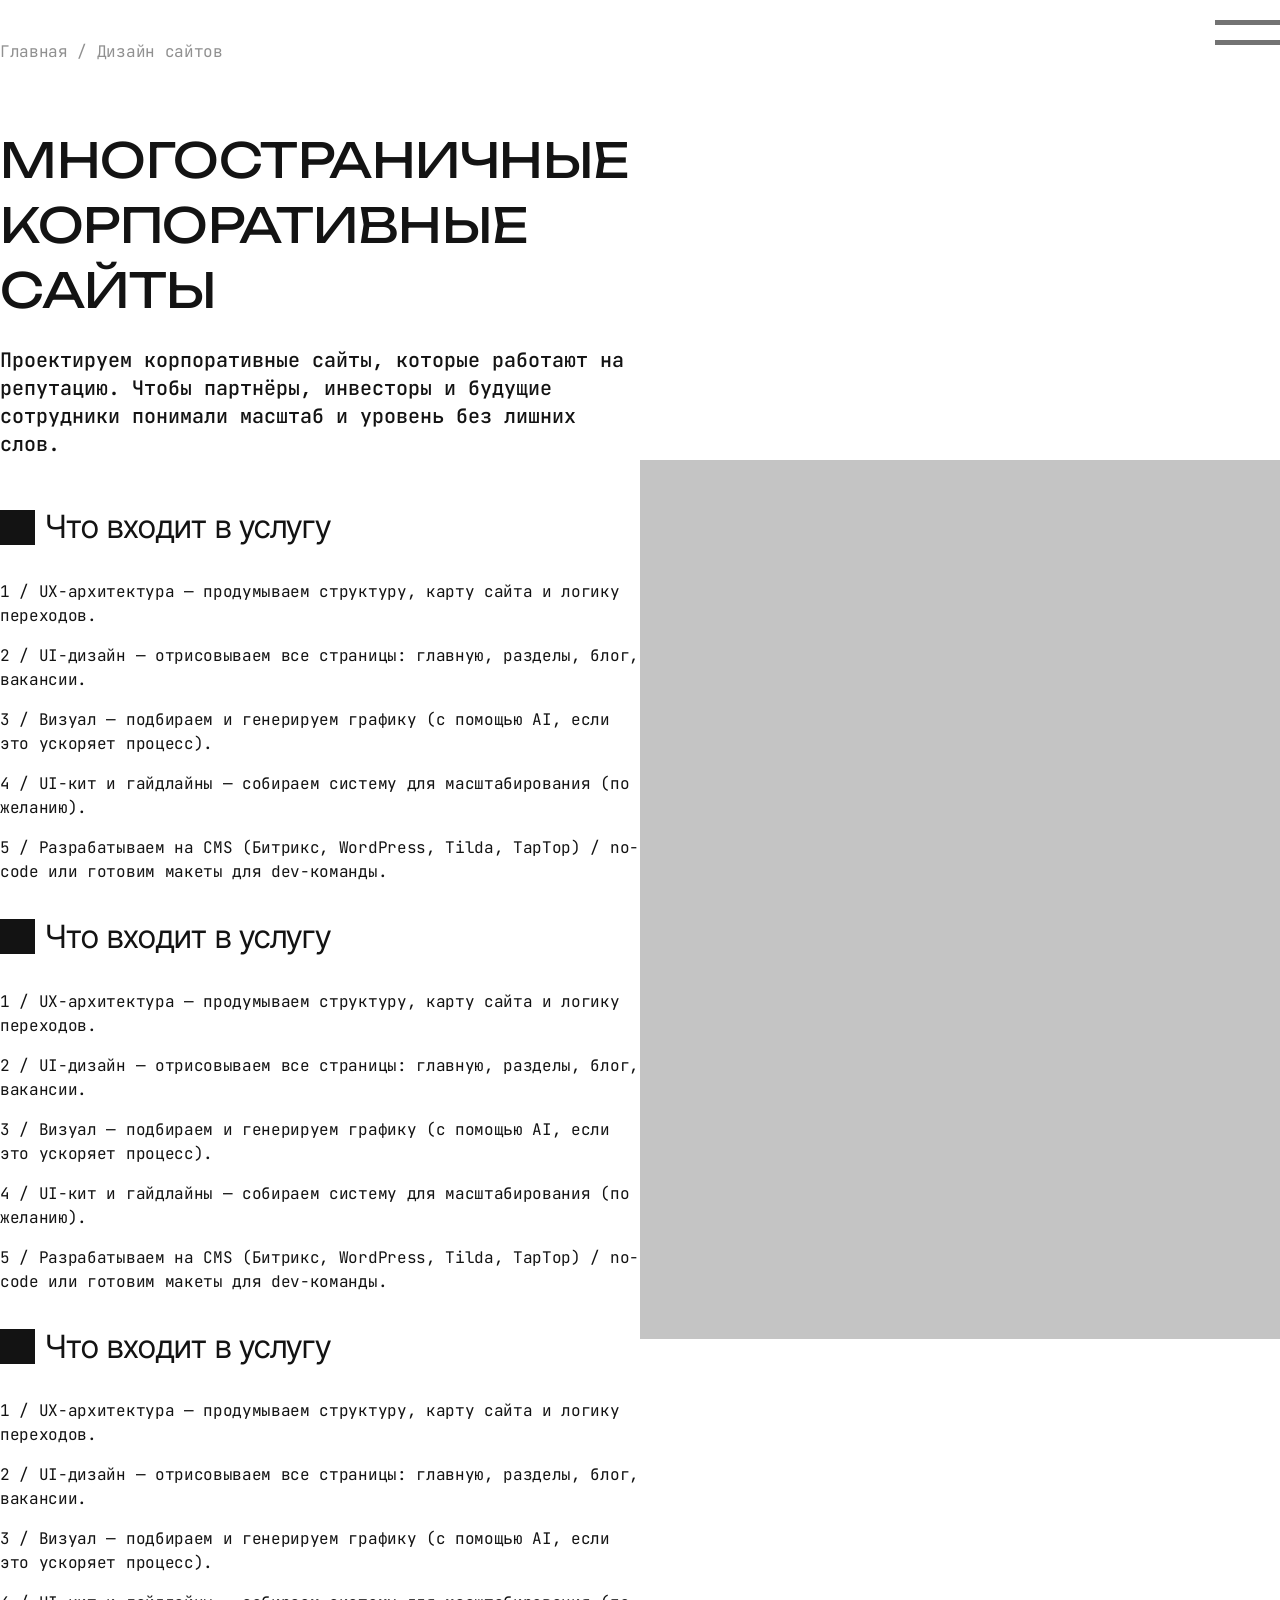
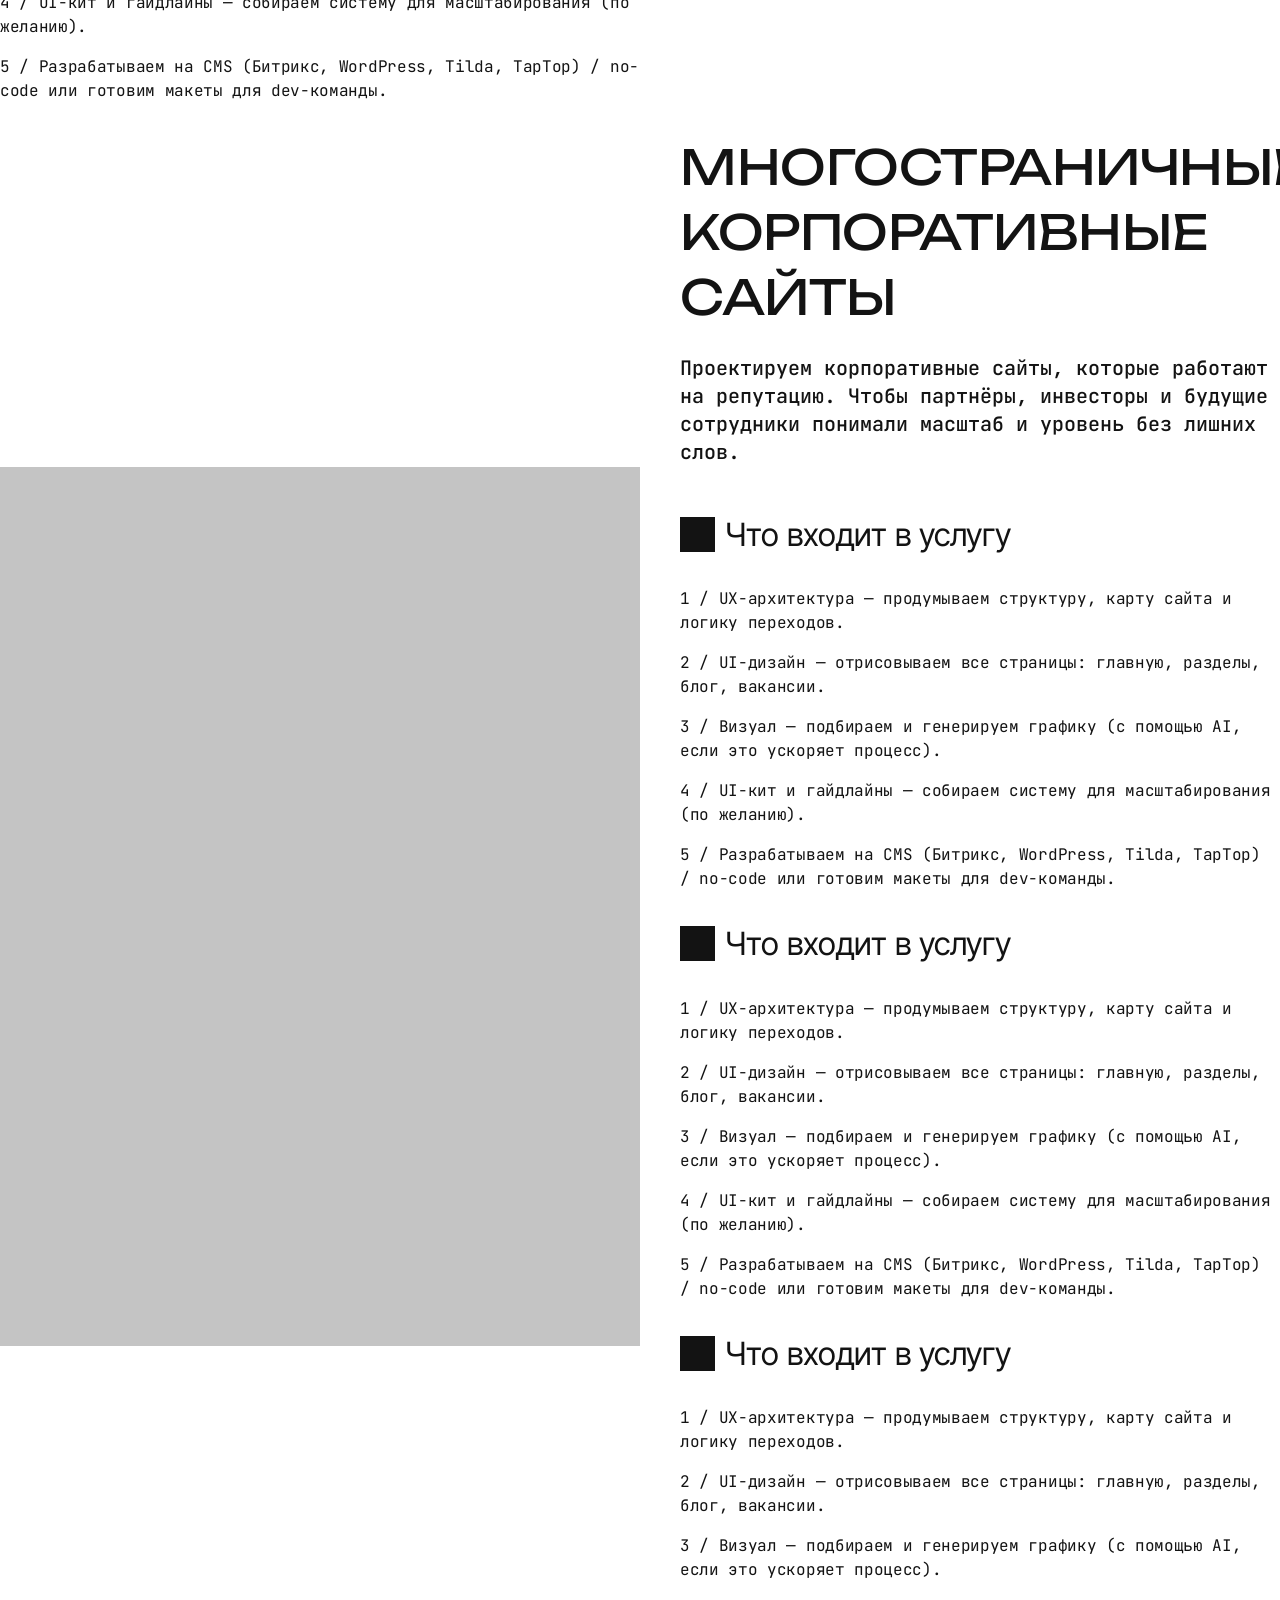
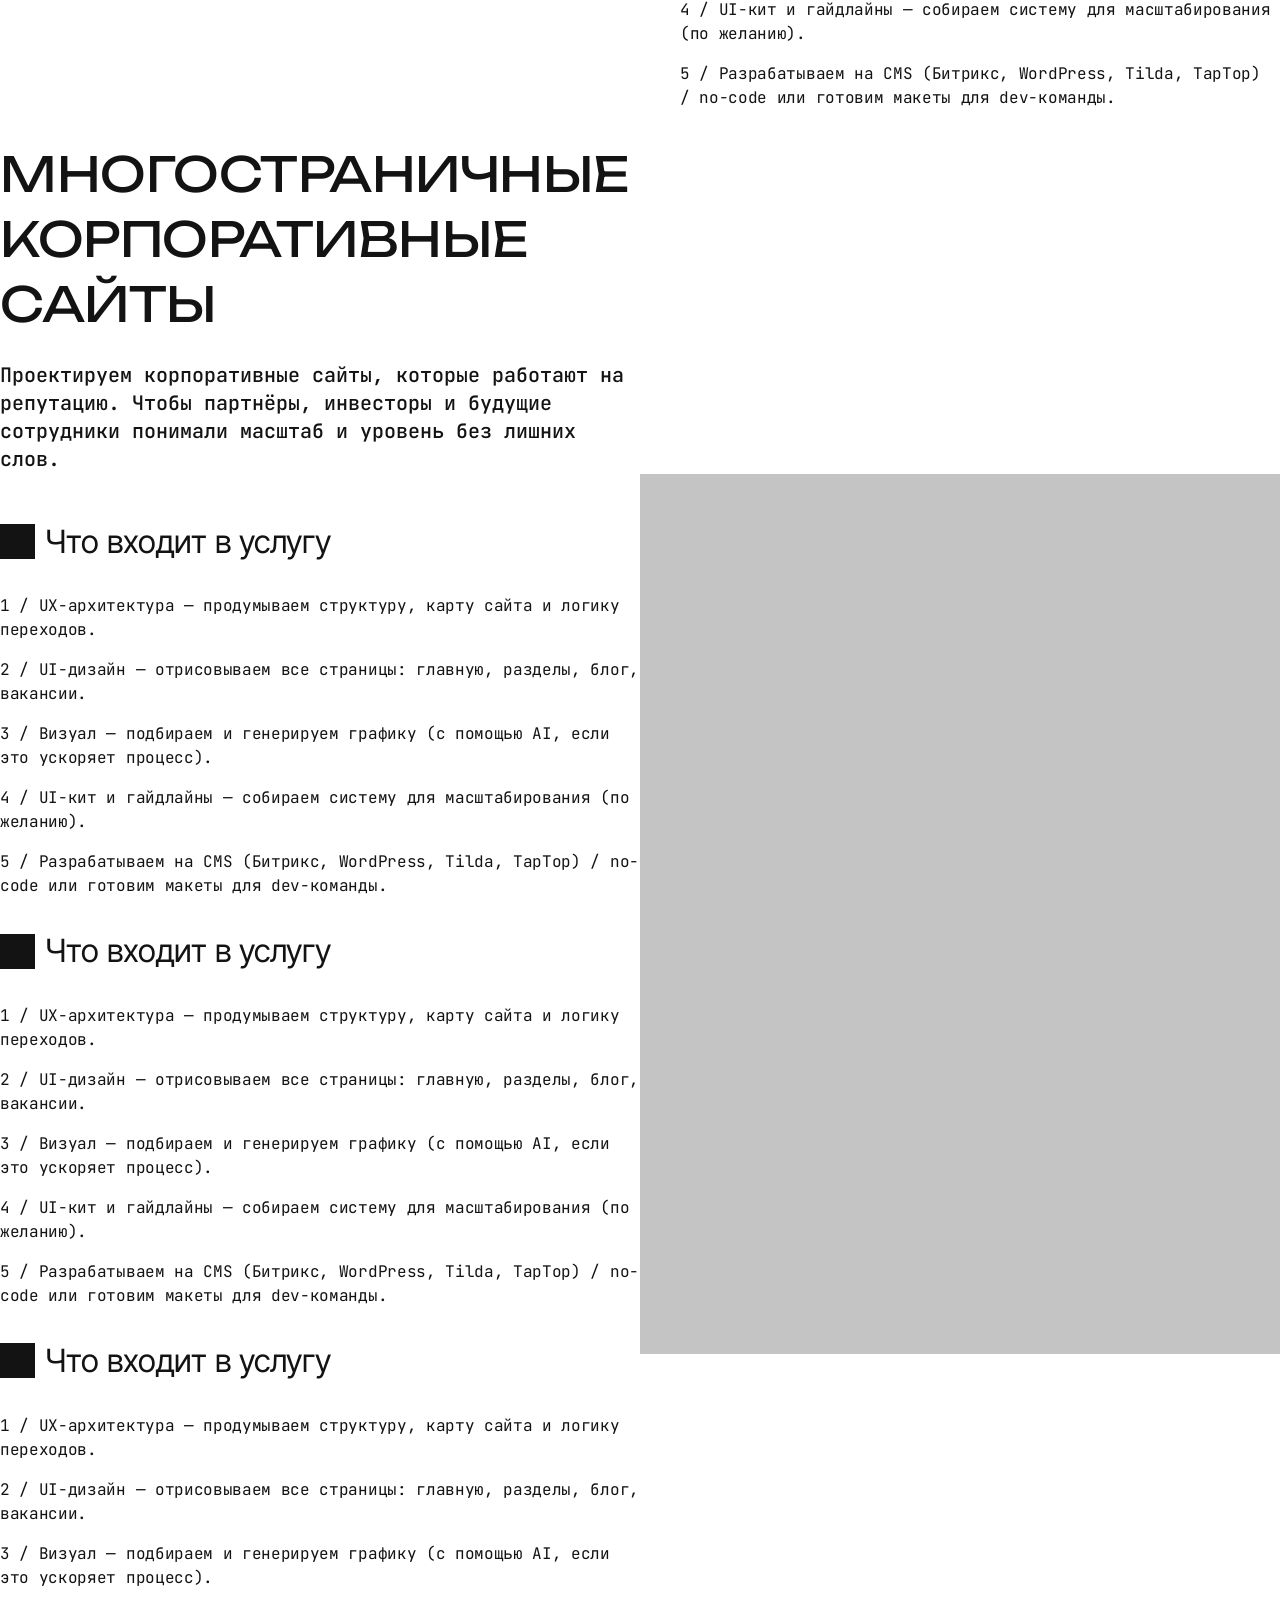
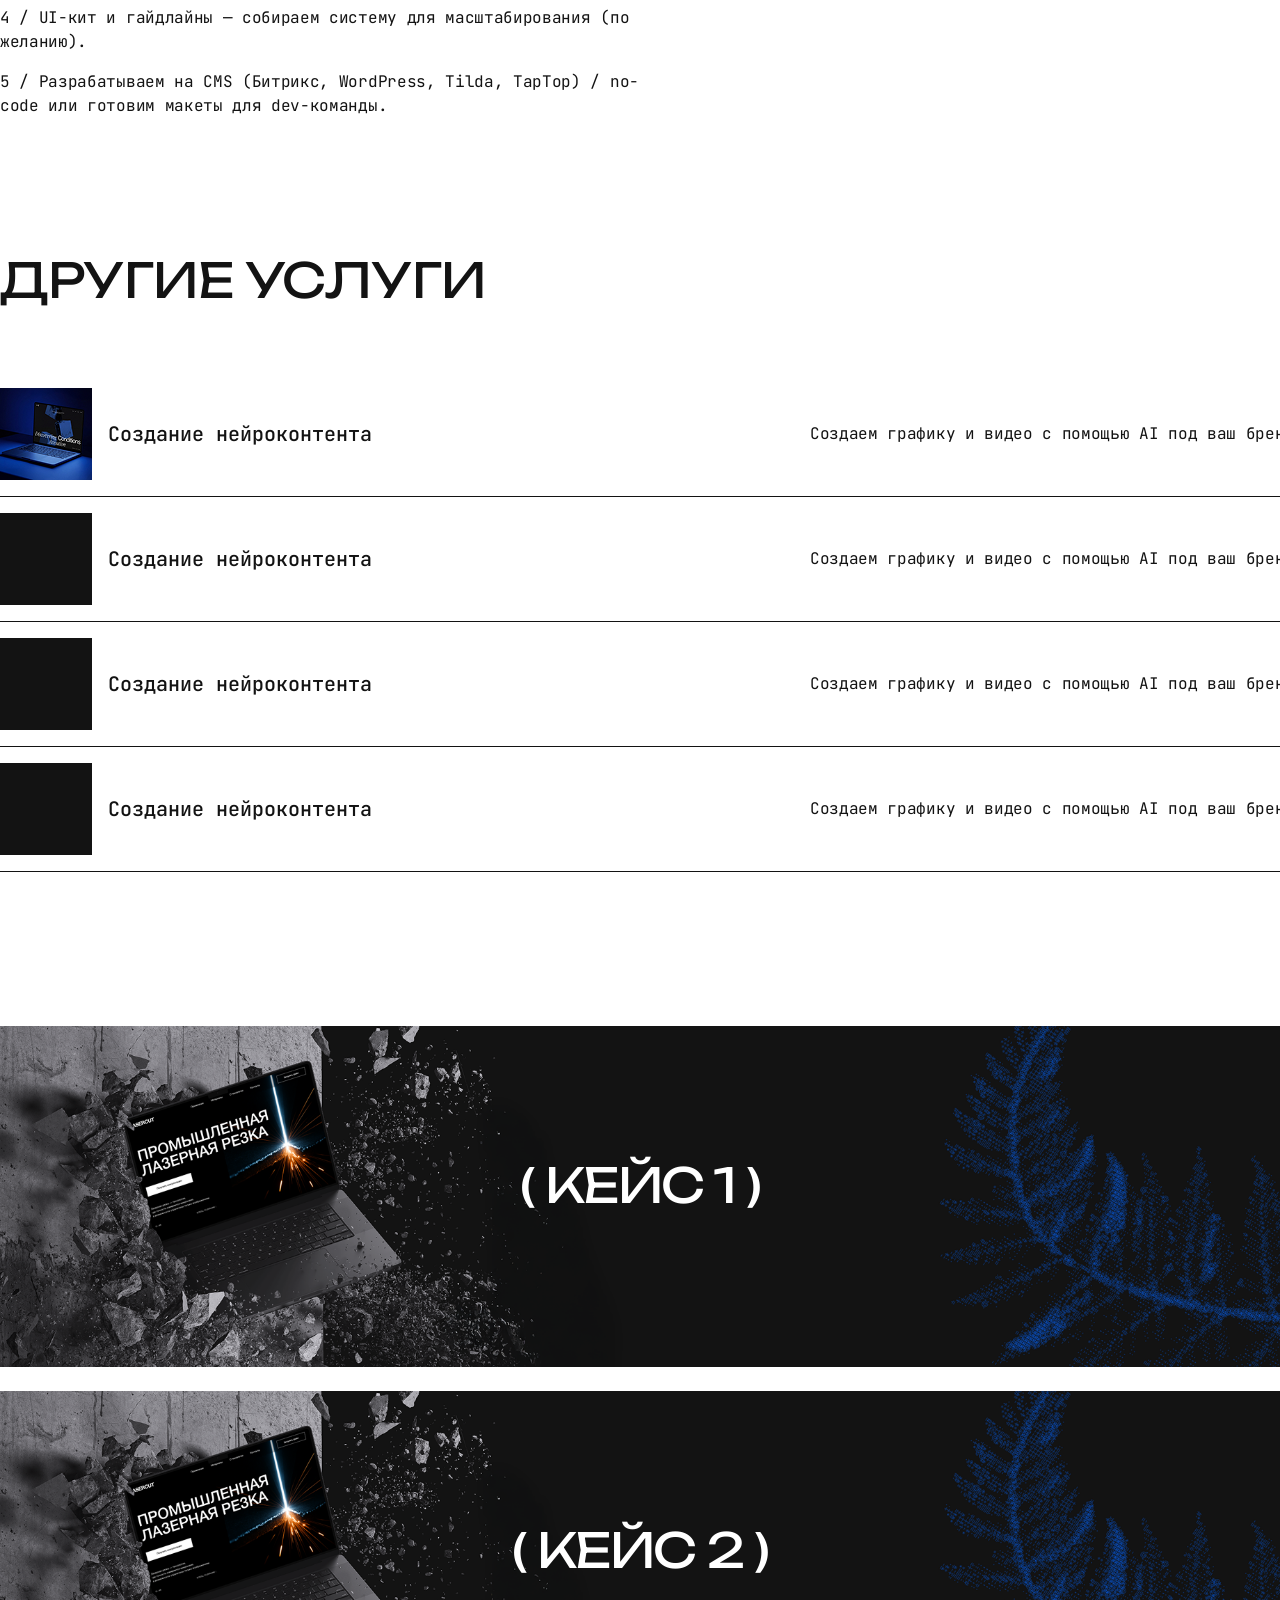
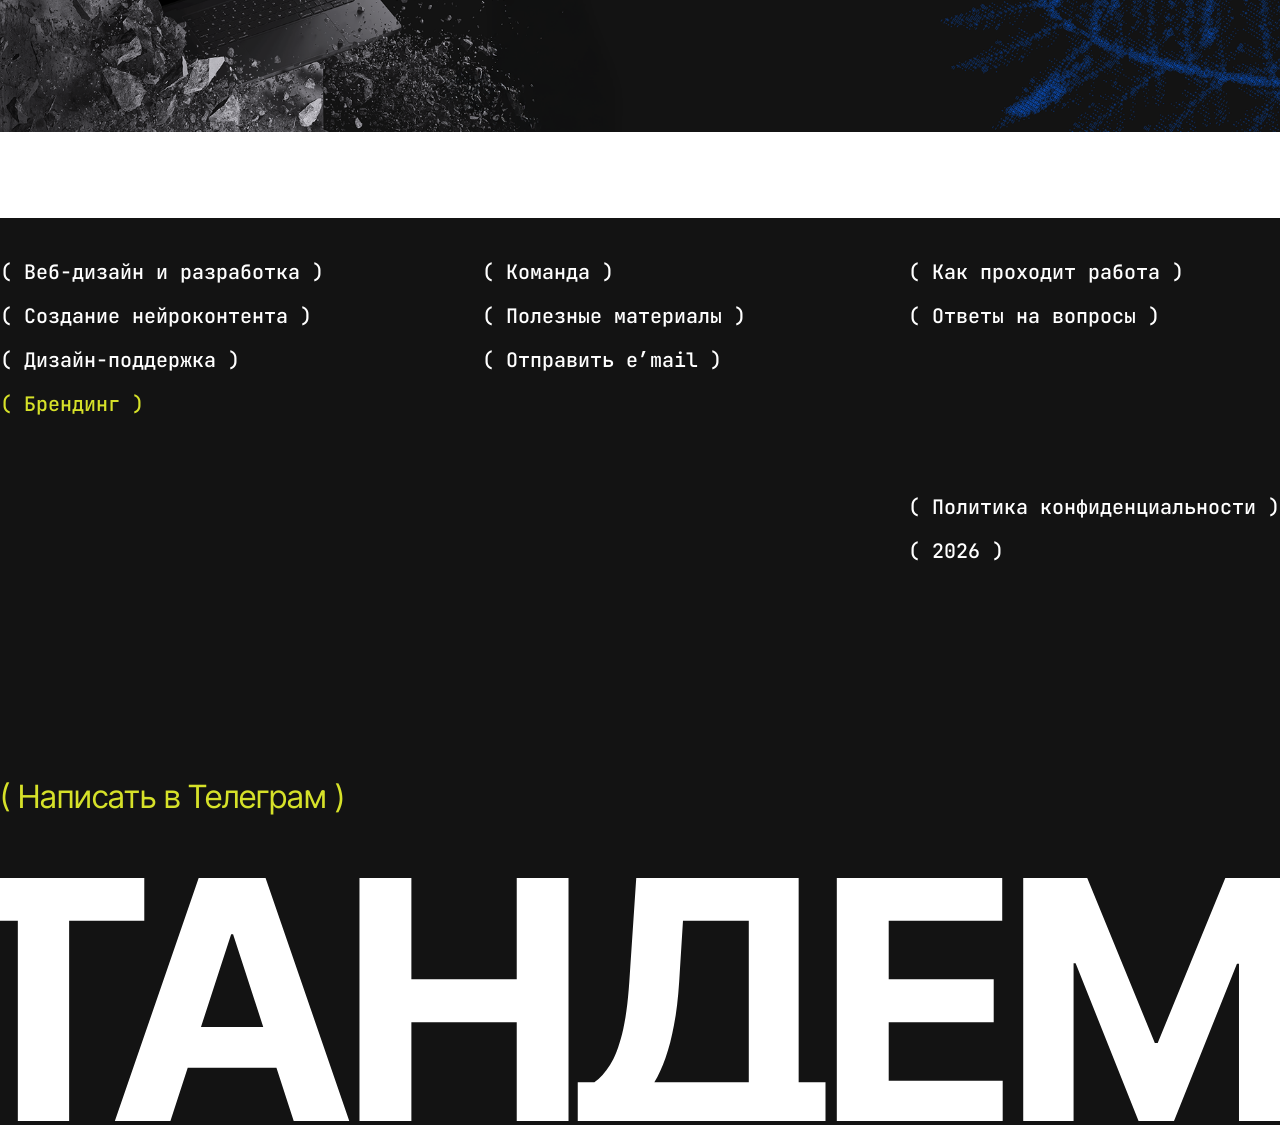
==== deal.html @ 69b98b4d "first commit" ====
<!DOCTYPE html>
<html lang="ru">

<head>
  <meta charset="UTF-8">
  <meta http-equiv="X-UA-Compatible" content="IE=edge">
  <meta name="viewport" content="width=device-width, initial-scale=1.0">
  <title>Document</title>
  <link rel="stylesheet" href="style/style.css">
  <link rel="stylesheet" href="./style/swiper-bundle.min.css">
</head>

<body>

  <div class="menu">
    <div class="menu-close">
      <svg width="75" height="75" viewBox="0 0 75 75" fill="none" xmlns="http://www.w3.org/2000/svg">
        <path
          d="M37.5 4.6875C19.2187 4.6875 4.6875 19.2187 4.6875 37.5C4.6875 55.7812 19.2187 70.3125 37.5 70.3125C55.7812 70.3125 70.3125 55.7812 70.3125 37.5C70.3125 19.2187 55.7812 4.6875 37.5 4.6875ZM50.1562 53.9062L37.5 41.25L24.8438 53.9062L21.0938 50.1562L33.75 37.5L21.0938 24.8438L24.8438 21.0938L37.5 33.75L50.1562 21.0938L53.9062 24.8438L41.25 37.5L53.9062 50.1562L50.1562 53.9062Z"
          fill="#D9D9D9" />
      </svg>
    </div>
    <div class="logo">
      <img src="./media/icons/logo.svg" alt="">
    </div>
    <div class="item">
      <ul>
        <li><a href="">[01] Многостраничные сайты </a></li>
        <li><a href="">[02] Конверсионные лендинги (Mobile First)</a></li>
        <li><a href="">[03] Дизайн-поддержка бизнеса </a></li>
        <li><a href="">[04] Мини-спринты </a></li>
      </ul>
      <ul>
        <li><a href="">[05] Создание нейроконтента</a></li>
        <li><a href="">[06] Брендинг и айдентика</a></li>
      </ul>
      <ul>
        <li><a href="">[07] Кейсы</a></li>
      </ul>
      <ul>
        <li><a href="">[08] Команда</a></li>
        <li><a href="">[09] Как проходит работа</a></li>
        <li><a href="">[10] Ответы на вопросы</a></li>
        <li><a href="">[11] Полезные материалы</a></li>
      </ul>
    </div>
    <div class="telegram-btn">Обсудить задачи </div>
  </div>

  <header>
    <div class="container">
      <div class="empty"></div>
      <div class="header-menu open-menu">
        <span></span>
        <span></span>
      </div>
    </div>
  </header>

  <main>
    <section class="bread-crumbs">
      <div class="container">
        <p>Главная / Дизайн сайтов</p>
      </div>
    </section>
    <section class="deal-text" style="margin-top: 32px;">
      <div class="container">
        <div class="info">
          <div class="heading">
            <h2 class="h1-heading">Многостраничные корпоративные сайты</h2>
            <p class="text">Проектируем корпоративные сайты, которые работают на репутацию. Чтобы партнёры, инвесторы и
              будущие сотрудники понимали масштаб и уровень без лишних слов.</p>
          </div>
          <div class="wrapper">
            <div class="item">
              <div class="item__heading">
                <img src="./media/deal/list-item.png" alt="">
                <h3 class="item__heading__text">Что входит в услугу</h3>
              </div>
              <ul class="item__list">
                <li class="item__list__item">1 / UX-архитектура — продумываем структуру, карту сайта и логику переходов.
                </li>
                <li class="item__list__item">2 / UI-дизайн — отрисовываем все страницы: главную, разделы, блог,
                  вакансии.</li>
                <li class="item__list__item">3 / Визуал — подбираем и генерируем графику (с помощью AI, если это
                  ускоряет процесс).</li>
                <li class="item__list__item">4 / UI-кит и гайдлайны — собираем систему для масштабирования (по желанию).
                </li>
                <li class="item__list__item">5 / Разрабатываем на CMS (Битрикс, WordPress, Tilda, TapTop) / no-code или
                  готовим макеты для dev-команды.</li>
              </ul>
            </div>
            <div class="item">
              <div class="item__heading">
                <img src="./media/deal/list-item.png" alt="">
                <h3 class="item__heading__text">Что входит в услугу</h3>
              </div>
              <ul class="item__list">
                <li class="item__list__item">1 / UX-архитектура — продумываем структуру, карту сайта и логику переходов.
                </li>
                <li class="item__list__item">2 / UI-дизайн — отрисовываем все страницы: главную, разделы, блог,
                  вакансии.</li>
                <li class="item__list__item">3 / Визуал — подбираем и генерируем графику (с помощью AI, если это
                  ускоряет процесс).</li>
                <li class="item__list__item">4 / UI-кит и гайдлайны — собираем систему для масштабирования (по желанию).
                </li>
                <li class="item__list__item">5 / Разрабатываем на CMS (Битрикс, WordPress, Tilda, TapTop) / no-code или
                  готовим макеты для dev-команды.</li>
              </ul>
            </div>
            <div class="item">
              <div class="item__heading">
                <img src="./media/deal/list-item.png" alt="">
                <h3 class="item__heading__text">Что входит в услугу</h3>
              </div>
              <ul class="item__list">
                <li class="item__list__item">1 / UX-архитектура — продумываем структуру, карту сайта и логику переходов.
                </li>
                <li class="item__list__item">2 / UI-дизайн — отрисовываем все страницы: главную, разделы, блог,
                  вакансии.</li>
                <li class="item__list__item">3 / Визуал — подбираем и генерируем графику (с помощью AI, если это
                  ускоряет процесс).</li>
                <li class="item__list__item">4 / UI-кит и гайдлайны — собираем систему для масштабирования (по желанию).
                </li>
                <li class="item__list__item">5 / Разрабатываем на CMS (Битрикс, WordPress, Tilda, TapTop) / no-code или
                  готовим макеты для dev-команды.</li>
              </ul>
            </div>
          </div>
        </div>
        <img src="./media/deal/side-img.png" alt="" class="deal-text__img">
      </div>
    </section>
    <section class="deal-text reverce">
      <div class="container">
        <div class="info">
          <div class="heading">
            <h2 class="h1-heading">Многостраничные корпоративные сайты</h2>
            <p class="text">Проектируем корпоративные сайты, которые работают на репутацию. Чтобы партнёры, инвесторы и
              будущие сотрудники понимали масштаб и уровень без лишних слов.</p>
          </div>
          <div class="wrapper">
            <div class="item">
              <div class="item__heading">
                <img src="./media/deal/list-item.png" alt="">
                <h3 class="item__heading__text">Что входит в услугу</h3>
              </div>
              <ul class="item__list">
                <li class="item__list__item">1 / UX-архитектура — продумываем структуру, карту сайта и логику переходов.
                </li>
                <li class="item__list__item">2 / UI-дизайн — отрисовываем все страницы: главную, разделы, блог,
                  вакансии.</li>
                <li class="item__list__item">3 / Визуал — подбираем и генерируем графику (с помощью AI, если это
                  ускоряет процесс).</li>
                <li class="item__list__item">4 / UI-кит и гайдлайны — собираем систему для масштабирования (по желанию).
                </li>
                <li class="item__list__item">5 / Разрабатываем на CMS (Битрикс, WordPress, Tilda, TapTop) / no-code или
                  готовим макеты для dev-команды.</li>
              </ul>
            </div>
            <div class="item">
              <div class="item__heading">
                <img src="./media/deal/list-item.png" alt="">
                <h3 class="item__heading__text">Что входит в услугу</h3>
              </div>
              <ul class="item__list">
                <li class="item__list__item">1 / UX-архитектура — продумываем структуру, карту сайта и логику переходов.
                </li>
                <li class="item__list__item">2 / UI-дизайн — отрисовываем все страницы: главную, разделы, блог,
                  вакансии.</li>
                <li class="item__list__item">3 / Визуал — подбираем и генерируем графику (с помощью AI, если это
                  ускоряет процесс).</li>
                <li class="item__list__item">4 / UI-кит и гайдлайны — собираем систему для масштабирования (по желанию).
                </li>
                <li class="item__list__item">5 / Разрабатываем на CMS (Битрикс, WordPress, Tilda, TapTop) / no-code или
                  готовим макеты для dev-команды.</li>
              </ul>
            </div>
            <div class="item">
              <div class="item__heading">
                <img src="./media/deal/list-item.png" alt="">
                <h3 class="item__heading__text">Что входит в услугу</h3>
              </div>
              <ul class="item__list">
                <li class="item__list__item">1 / UX-архитектура — продумываем структуру, карту сайта и логику переходов.
                </li>
                <li class="item__list__item">2 / UI-дизайн — отрисовываем все страницы: главную, разделы, блог,
                  вакансии.</li>
                <li class="item__list__item">3 / Визуал — подбираем и генерируем графику (с помощью AI, если это
                  ускоряет процесс).</li>
                <li class="item__list__item">4 / UI-кит и гайдлайны — собираем систему для масштабирования (по желанию).
                </li>
                <li class="item__list__item">5 / Разрабатываем на CMS (Битрикс, WordPress, Tilda, TapTop) / no-code или
                  готовим макеты для dev-команды.</li>
              </ul>
            </div>
          </div>
        </div>
        <img src="./media/deal/side-img.png" alt="" class="deal-text__img">
      </div>
    </section>
    <section class="deal-text">
      <div class="container">
        <div class="info">
          <div class="heading">
            <h2 class="h1-heading">Многостраничные корпоративные сайты</h2>
            <p class="text">Проектируем корпоративные сайты, которые работают на репутацию. Чтобы партнёры, инвесторы и
              будущие сотрудники понимали масштаб и уровень без лишних слов.</p>
          </div>
          <div class="wrapper">
            <div class="item">
              <div class="item__heading">
                <img src="./media/deal/list-item.png" alt="">
                <h3 class="item__heading__text">Что входит в услугу</h3>
              </div>
              <ul class="item__list">
                <li class="item__list__item">1 / UX-архитектура — продумываем структуру, карту сайта и логику переходов.
                </li>
                <li class="item__list__item">2 / UI-дизайн — отрисовываем все страницы: главную, разделы, блог,
                  вакансии.</li>
                <li class="item__list__item">3 / Визуал — подбираем и генерируем графику (с помощью AI, если это
                  ускоряет процесс).</li>
                <li class="item__list__item">4 / UI-кит и гайдлайны — собираем систему для масштабирования (по желанию).
                </li>
                <li class="item__list__item">5 / Разрабатываем на CMS (Битрикс, WordPress, Tilda, TapTop) / no-code или
                  готовим макеты для dev-команды.</li>
              </ul>
            </div>
            <div class="item">
              <div class="item__heading">
                <img src="./media/deal/list-item.png" alt="">
                <h3 class="item__heading__text">Что входит в услугу</h3>
              </div>
              <ul class="item__list">
                <li class="item__list__item">1 / UX-архитектура — продумываем структуру, карту сайта и логику переходов.
                </li>
                <li class="item__list__item">2 / UI-дизайн — отрисовываем все страницы: главную, разделы, блог,
                  вакансии.</li>
                <li class="item__list__item">3 / Визуал — подбираем и генерируем графику (с помощью AI, если это
                  ускоряет процесс).</li>
                <li class="item__list__item">4 / UI-кит и гайдлайны — собираем систему для масштабирования (по желанию).
                </li>
                <li class="item__list__item">5 / Разрабатываем на CMS (Битрикс, WordPress, Tilda, TapTop) / no-code или
                  готовим макеты для dev-команды.</li>
              </ul>
            </div>
            <div class="item">
              <div class="item__heading">
                <img src="./media/deal/list-item.png" alt="">
                <h3 class="item__heading__text">Что входит в услугу</h3>
              </div>
              <ul class="item__list">
                <li class="item__list__item">1 / UX-архитектура — продумываем структуру, карту сайта и логику переходов.
                </li>
                <li class="item__list__item">2 / UI-дизайн — отрисовываем все страницы: главную, разделы, блог,
                  вакансии.</li>
                <li class="item__list__item">3 / Визуал — подбираем и генерируем графику (с помощью AI, если это
                  ускоряет процесс).</li>
                <li class="item__list__item">4 / UI-кит и гайдлайны — собираем систему для масштабирования (по желанию).
                </li>
                <li class="item__list__item">5 / Разрабатываем на CMS (Битрикс, WordPress, Tilda, TapTop) / no-code или
                  готовим макеты для dev-команды.</li>
              </ul>
            </div>
          </div>
        </div>
        <img src="./media/deal/side-img.png" alt="" class="deal-text__img">
      </div>
    </section>
    <section class="another-deal mob-black">
      <div class="container">
        <h2 class="h1-heading">Другие услуги</h2>
        <div class="wrapper">
          <div class="item">
            <div class="item-name">
              <img src="./media/blog/blog.png" alt="" class="item-img">
              <p class="text">Создание нейроконтента</p>
            </div>
            <div class="item-description">
              <p class="text">Создаем графику и видео с помощью AI под ваш бренд</p>
            </div>
            <div class="item-link"><a href="" class="text">подробности →</a></div>
          </div>
          <div class="item">
            <div class="item-name">
              <img src="./media/deal/list-item.png" alt="" class="item-img">
              <p class="text">Создание нейроконтента</p>
            </div>
            <div class="item-description">
              <p class="text">Создаем графику и видео с помощью AI под ваш бренд</p>
            </div>
            <div class="item-link"><a href="" class="text">подробности →</a></div>
          </div>
          <div class="item">
            <div class="item-name">
              <img src="./media/deal/list-item.png" alt="" class="item-img">
              <p class="text">Создание нейроконтента</p>
            </div>
            <div class="item-description">
              <p class="text">Создаем графику и видео с помощью AI под ваш бренд</p>
            </div>
            <div class="item-link"><a href="" class="text">подробности →</a></div>
          </div>
          <div class="item">
            <div class="item-name">
              <img src="./media/deal/list-item.png" alt="" class="item-img">
              <p class="text">Создание нейроконтента</p>
            </div>
            <div class="item-description">
              <p class="text">Создаем графику и видео с помощью AI под ваш бренд</p>
            </div>
            <div class="item-link"><a href="" class="text">подробности →</a></div>
          </div>
        </div>
      </div>
    </section>
    <section class="link-block">
      <div class="container">
        <a href="">
          <img src="./media/deal/link-block.png" alt="" class="bg desk">
          <img src="./media/deal/link-block-mib.png" alt="" class="bg mob">
          <p class="text">( Кейс 1 )</p>
        </a>
      </div>
    </section>
    <section class="link-block">
      <div class="container">
        <a href="">
          <img src="./media/deal/link-block.png" alt="" class="bg desk">
          <img src="./media/deal/link-block-mib.png" alt="" class="bg mob">
          <p class="text">( Кейс 2 )</p>
        </a>
      </div>
    </section>
  </main>

  <footer>
    <div class="container">
      <div class="footer-section">
        <div class="footer-list">
          <a href="" class="footer-list__item">( Веб-дизайн и разработка )</a>
          <a href="" class="footer-list__item">( Создание нейроконтента )</a>
          <a href="" class="footer-list__item">( Дизайн-поддержка )</a>
          <a href="" class="footer-list__item">( Брендинг )</a>
        </div>
        <div class="footer-list">
          <a href="" class="footer-list__item">( Команда )</a>
          <a href="" class="footer-list__item">( Полезные материалы )</a>
          <a href="" class="footer-tg mob">( Написать в Телеграм )</a>
          <a href="" class="footer-list__item">( Отправить e’mail )</a>
        </div>
      </div>
      <div class="footer-section">
        <div class="footer-list">
          <a href="" class="footer-list__item">( Как проходит работа )</a>
          <a href="" class="footer-list__item">( Ответы на вопросы )</a>
        </div>
        <div class="footer-list">
          <a href="" class="footer-list__item">( Политика конфиденциальности )</a>
          <a href="" class="footer-list__item">( 2026 )</a>
        </div>
      </div>
    </div>
    <div class="container"><a href="" class="footer-tg desk">( Написать в Телеграм )</a></div>
    <img src="./media/footer/logo.svg" alt="" class="footer-bg">
  </footer>


  <script src="js/swiper-bundle.min.js"></script>
  <script src="js/app.js"></script>
</body>

</html>
---- style/style.css ----
@import url("https://fonts.googleapis.com/css2?family=Inter+Tight:ital,wght@0,100..900;1,100..900&family=Inter:ital,opsz,wght@0,14..32,100..900;1,14..32,100..900&family=JetBrains+Mono:ital,wght@0,100..800;1,100..800&family=Unbounded:wght@200..900&display=swap");
* {
  margin: 0;
  padding: 0;
  box-sizing: border-box;
  list-style: none;
  text-decoration: none;
  border: none;
  outline: none;
}

.h-scroll {
  height: 800vh;
  position: relative;
}

.h-scroll__sticky {
  position: sticky;
  top: 0;
  height: 100vh;
  overflow: hidden;
}

.h-scroll__content {
  display: flex;
  height: 100%;
  width: max-content;
}

.container {
  width: 100%;
  max-width: 1800px;
  margin: auto;
}

.block-list {
  display: flex;
  flex-direction: column;
  gap: 16px;
}
.block-list .block-list__item {
  font-family: "JetBrains Mono", sans-serif;
  font-weight: 500;
  font-size: 20px;
  line-height: 140%;
  color: #fff;
}

.h1-heading {
  font-family: "Unbounded", sans-serif;
  font-weight: 400;
  font-size: 48px;
  line-height: 135%;
  letter-spacing: -0.01em;
  text-transform: uppercase;
  color: #fff;
}

.white-btn {
  font-family: "JetBrains Mono", sans-serif;
  font-weight: 500;
  font-size: 20px;
  line-height: 130%;
  text-transform: uppercase;
  color: #131313;
  padding: 15px 26px;
  display: block;
  border-radius: 5px;
  background: #fff;
  width: fit-content;
}

.video-block {
  position: absolute;
  top: 0;
  right: 0;
  width: 970px;
  height: 100%;
}
.video-block img,
.video-block video {
  position: absolute;
  top: 0;
  left: 0;
  width: 100%;
  height: 100%;
  object-fit: cover;
}
.video-block video {
  display: none;
}
.video-block img {
  display: block;
}
.video-block.disable img {
  display: none;
}
.video-block.disable video {
  display: block;
}

.regular-btn {
  font-family: "JetBrains Mono", sans-serif;
  font-weight: 500;
  font-size: 20px;
  line-height: 140%;
  width: fit-content;
  display: block;
}
.regular-btn.green {
  color: #d6e129;
}
.regular-btn.blue {
  color: #0429ff;
}

.description {
  font-family: "JetBrains Mono", sans-serif;
  font-weight: 500;
  font-size: 20px;
  line-height: 140%;
  color: #fff;
}
.description span {
  font-style: italic;
  font-weight: 300;
  line-height: 130%;
}

.block {
  height: 100vh;
  width: 100vw;
  position: relative;
  background: black;
}
.block .container {
  padding-top: 254px;
  width: fit-content;
  margin: 0 60px;
}
.block:first-child .block-list__item:last-child {
  color: #d6e129;
}
.block:first-child .white-btn {
  margin-top: 131px;
}
.block.center-content .container {
  padding-top: 0;
  display: flex;
  flex-direction: column;
  justify-content: center;
  height: 100%;
}
.block.gallery-block {
  background: #f7f7f7;
}
.block.gallery-block .container {
  width: 100%;
  max-width: calc(100% - 120px);
  align-items: center;
  display: flex;
  flex-direction: column;
}
.block.gallery-block .info {
  display: flex;
  flex-direction: column;
  align-items: center;
}
.block.gallery-block .block-list__item,
.block.gallery-block .block-list,
.block.gallery-block .regular-btn {
  width: 540px;
}
.block.gallery-block .h1-heading,
.block.gallery-block .block-list__item {
  color: #131313;
  width: fit-content;
}
.block.gallery-block .gallery {
  width: 100%;
  display: grid;
  grid-template-columns: repeat(3, 1fr);
  gap: 46px;
  margin-top: 131px;
}
.block.gallery-block .gallery * {
  width: 100%;
}
.block.full-width-background .background * {
  width: 100%;
  height: 100%;
  object-fit: cover;
}
.block .regular-btn {
  margin-top: 24px;
}
.block .description {
  margin-bottom: 24px;
}
.block .h1-heading {
  margin-bottom: 48px;
}
.block .top {
  width: 100%;
  position: absolute;
  top: 40px;
}
.block .background {
  position: absolute;
  top: 0;
  left: 0;
  width: 100%;
  height: 100%;
  z-index: 1;
}
.block .container {
  position: relative;
  z-index: 2;
}

footer {
  margin-top: 86px;
  background: #131313;
  padding-top: 40px;
}
footer .container {
  display: flex;
  justify-content: space-between;
}
footer .footer-section {
  display: flex;
  flex-direction: column;
  gap: 163px;
}
footer .footer-section:first-child {
  gap: 158px;
  flex-direction: row;
}
footer .footer-section:first-child .footer-list:first-child .footer-list__item:last-child {
  color: #d6e129;
}
footer .footer-list {
  display: flex;
  flex-direction: column;
  gap: 16px;
}
footer .footer-list__item {
  font-family: "JetBrains Mono", sans-serif;
  font-weight: 500;
  font-size: 20px;
  line-height: 140%;
  color: #fff;
}
footer .footer-tg {
  font-family: "Inter Tight", sans-serif;
  font-weight: 400;
  font-size: 32px;
  line-height: 130%;
  color: #d6e129;
  margin-top: 211px;
}
footer .footer-bg {
  width: 100%;
  margin-top: 60px;
}

.desk {
  display: block;
}

.mob {
  display: none;
}

header {
  padding: 20px 0;
  position: fixed;
  top: 0;
  left: 0;
  width: 100vw;
  z-index: 9;
  isolation: isolate;
  background: transparent;
}
header .container {
  display: flex;
  align-items: center;
  justify-content: space-between;
  background: transparent;
}
header .logo {
  height: 22px;
}
header .text {
  font-style: italic;
  font-weight: 400;
  text-align: center;
  color: #0c0c0c;
  font-family: "JetBrains Mono", sans-serif;
  font-size: 32px;
  letter-spacing: -0.08em;
}
header .text span {
  font-family: "Inter Tight", sans-serif;
  font-size: 40px;
  letter-spacing: -0.04em;
}
header .header-menu {
  position: relative;
  display: flex;
  flex-direction: column;
  gap: 15px;
  width: 65px;
}
header .header-menu span {
  width: 100%;
  height: 5px;
  background: #737373;
}

.menu {
  position: fixed;
  top: 0;
  right: 0;
  height: 100vh;
  background: #131313;
  z-index: 11;
  padding: 140px 130px 0;
  transform: translateX(100%);
  transition: all 0.4s ease;
}
.menu.active {
  transform: translateX(0);
}
.menu .menu-close {
  position: absolute;
  top: 20px;
  right: 30px;
  justify-content: flex-end;
}
.menu .menu-close svg {
  width: 75px;
  height: 75px;
}
.menu .logo {
  height: 20px;
  position: relative;
}
.menu .logo img {
  height: 100%;
}
.menu .item {
  margin-top: 80px;
  display: flex;
  flex-direction: column;
  gap: 40px;
}
.menu ul {
  display: flex;
  flex-direction: column;
  gap: 15px;
}
.menu ul:nth-child(3) li a {
  color: #d6e129;
}
.menu li a {
  font-family: "JetBrains Mono", sans-serif;
  font-weight: 500;
  font-size: 20px;
  line-height: 140%;
  color: white;
}
.menu .telegram-btn {
  font-family: "JetBrains Mono", sans-serif;
  font-weight: 500;
  font-size: 20px;
  line-height: 130%;
  text-transform: uppercase;
  color: #131313;
  border-radius: 5px;
  padding: 15px 25px;
  background: #d6e129;
  width: fit-content;
  margin-top: 40px;
}

.bread-crumbs {
  margin-top: 40px;
}
.bread-crumbs .container {
  display: flex;
  align-items: center;
  gap: 5px;
}
.bread-crumbs p {
  font-family: "JetBrains Mono", sans-serif;
  font-weight: 400;
  font-size: 16px;
  line-height: 150%;
  letter-spacing: -0.02em;
  color: #909090;
}

.deal-text.team-top {
  margin-top: 40px;
}
.deal-text.team-top .heading .text {
  font-family: "JetBrains Mono", sans-serif;
  font-weight: 400;
  font-size: 16px;
  line-height: 150%;
  letter-spacing: -0.02em;
  color: #131313;
  margin-bottom: 32px;
}
.deal-text.team-top .heading .text:last-child {
  margin-bottom: 0;
}
.deal-text.reverce .container {
  flex-flow: row-reverse;
}
.deal-text.reverce .info {
  padding-left: 40px;
}
.deal-text .container {
  display: flex;
  gap: 0;
  align-items: center;
}
.deal-text .info,
.deal-text .deal-text__img {
  width: 50%;
}
.deal-text .info {
  margin-top: 32px;
}
.deal-text .h1-heading {
  color: #131313;
  margin-bottom: 24px;
}
.deal-text .heading {
  margin-bottom: 48px;
  max-width: 773px;
}
.deal-text .heading .text {
  font-family: "JetBrains Mono", sans-serif;
  font-weight: 500;
  font-size: 20px;
  line-height: 140%;
  color: #131313;
}
.deal-text .wrapper {
  display: flex;
  flex-direction: column;
  gap: 32px;
}
.deal-text .item .item__heading {
  display: flex;
  align-items: center;
  gap: 10px;
  margin-bottom: 32px;
}
.deal-text .item .item__heading__text {
  font-family: "Inter Tight", sans-serif;
  font-weight: 400;
  font-size: 32px;
  line-height: 130%;
  color: #131313;
}
.deal-text .item .item__list {
  display: flex;
  flex-direction: column;
  gap: 16px;
}
.deal-text .item .item__list__item {
  font-family: "JetBrains Mono", sans-serif;
  font-weight: 400;
  font-size: 16px;
  line-height: 150%;
  letter-spacing: -0.02em;
  color: #131313;
}

.another-deal {
  padding: 130px 0;
}
.another-deal .h1-heading {
  color: #131313;
  margin-bottom: 60px;
}
.another-deal .wrapper {
  display: flex;
  flex-direction: column;
}
.another-deal .item {
  display: grid;
  align-items: center;
  grid-template-columns: 810px 567px 234px;
  justify-content: space-between;
  padding: 16px 0;
  border-bottom: 1px solid #131313;
}
.another-deal .item-name {
  display: flex;
  align-items: center;
  gap: 16px;
}
.another-deal .item-name img {
  width: 92px;
  height: 92px;
  object-fit: cover;
}
.another-deal .item-name .text {
  font-family: "JetBrains Mono", sans-serif;
  font-weight: 500;
  font-size: 20px;
  line-height: 140%;
  color: #131313;
}
.another-deal .item-description .text,
.another-deal .item-link .text {
  font-family: "JetBrains Mono", sans-serif;
  font-weight: 400;
  font-size: 16px;
  line-height: 150%;
  letter-spacing: -0.02em;
  color: #131313;
}

.link-block {
  position: relative;
  padding-top: 24px;
}
.link-block a {
  display: flex;
  align-items: center;
  justify-content: center;
}
.link-block .text {
  font-family: "Unbounded", sans-serif;
  font-weight: 400;
  font-size: 48px;
  line-height: 135%;
  letter-spacing: -0.04em;
  text-transform: uppercase;
  color: #fff;
  position: absolute;
  top: 50%;
  left: 50%;
  transform: translate(-50%, -50%);
  z-index: 2;
}
.link-block .bg {
  width: 100%;
}

.blog-heading .h1-heading {
  color: #131313;
  margin-bottom: 60px;
}
.blog-heading .wrapper {
  display: flex;
  gap: 16px 24px;
  flex-wrap: wrap;
}
.blog-heading .item {
  border-radius: 10px;
  padding: 10px;
  background: #f7f7f7;
  font-family: "JetBrains Mono", sans-serif;
  font-weight: 400;
  font-size: 16px;
  line-height: 150%;
  letter-spacing: -0.02em;
  text-align: center;
  color: #131313;
}

.blog-section {
  padding-bottom: 50px;
}
.blog-section .container {
  padding: 0 470px;
}
.blog-section img {
  max-width: 100%;
}
.blog-section h3 {
  font-family: "Inter Tight", sans-serif;
  font-weight: 400;
  font-size: 32px;
  line-height: 130%;
  color: #131313;
  margin-bottom: 16px;
}
.blog-section p {
  font-family: "JetBrains Mono", sans-serif;
  font-weight: 400;
  font-size: 16px;
  line-height: 150%;
  letter-spacing: -0.02em;
  color: #131313;
  margin-bottom: 16px;
}
.blog-section img + p {
  margin-top: 24px;
}
.blog-section p + img {
  margin-top: 8px;
}
.blog-section img {
  margin-top: 24px;
}

@media (max-width: 1240px) {
  body,
  html {
    max-width: 100%;
    overflow-x: hidden;
  }
  .desk {
    display: none;
  }
  .mob {
    display: block;
  }
  .container {
    margin: 0 24px;
    max-width: calc(100% - 48px);
  }
  .h-scroll {
    height: auto;
  }
  .h-scroll__sticky {
    position: relative;
    height: auto;
  }
  .h-scroll__content {
    display: block;
    height: auto;
  }
  .h1-heading {
    font-family: "Unbounded", sans-serif;
    font-weight: 400;
    font-size: 24px;
    line-height: 130%;
    letter-spacing: -0.02em;
    text-transform: uppercase;
  }
  br {
    display: none;
  }
  .block-list {
    gap: 9px;
  }
  .block-list .block-list__item {
    font-family: "JetBrains Mono", sans-serif;
    font-weight: 400;
    font-size: 16px;
    line-height: 150%;
    letter-spacing: -0.02em;
    color: #f7f7f7;
  }
  .block {
    height: auto;
  }
  .block .description {
    font-family: "JetBrains Mono", sans-serif;
    font-weight: 400;
    font-size: 16px;
    line-height: 150%;
    letter-spacing: -0.02em;
    color: #131313;
  }
  .block .mob-img {
    margin-bottom: 40px;
    width: 100%;
    position: relative;
  }
  .block .mob-img img {
    width: 100%;
  }
  .block.mob-white {
    background: #f7f7f7;
  }
  .block.mob-white .h1-heading,
  .block.mob-white .block-list__item,
  .block.mob-white .description {
    color: #131313;
  }
  .block.mob-white .regular-btn {
    color: #0429ff;
  }
  .block.mob-black {
    background: #131313;
  }
  .block.mob-black .h1-heading,
  .block.mob-black .block-list__item,
  .block.mob-black .description {
    color: #f7f7f7;
  }
  .block.mob-black .regular-btn {
    color: #9eff00;
  }
  .block .container {
    margin: 0 25px;
    padding-top: 32px;
    padding-bottom: 32px;
  }
  .block .top {
    position: relative;
    display: none;
    top: 0;
  }
  .block .top img {
    width: 101px;
  }
  .block .h1-heading {
    margin-bottom: 24px;
  }
  .block:first-child .h1-heading {
    margin-bottom: 32px;
  }
  .block:first-child .block-list__item:last-child {
    color: #f7f7f7;
  }
  .block:first-child .top {
    display: block;
    margin-top: 50px;
    margin-bottom: 41px;
  }
  .block:first-child .background {
    position: relative;
    top: auto;
    right: auto;
    width: 100%;
  }
  .block.center-content .container {
    height: auto;
  }
  .block.gallery-block .container {
    margin: 0 25px;
    padding-top: 32px;
    padding-bottom: 32px;
    max-width: 100%;
    width: auto;
    align-items: flex-start;
  }
  .block.gallery-block .gallery {
    display: none;
  }
  .block.gallery-block .info {
    align-items: flex-start;
  }
  .block.gallery-block .block-list,
  .block.gallery-block .block-list__item,
  .block.gallery-block .regular-btn {
    width: fit-content;
  }
  footer {
    padding-bottom: 247px;
    margin-top: 0;
  }
  footer .footer-section,
  footer .container {
    flex-direction: column !important;
    gap: 43px !important;
  }
  footer .footer-list__item {
    font-family: "JetBrains Mono", sans-serif;
    font-weight: 400;
    font-size: 16px;
    line-height: 150%;
    letter-spacing: -0.02em;
    color: #f7f7f7;
  }
  footer .footer-tg {
    margin-top: 0;
    font-family: "JetBrains Mono", sans-serif;
    font-weight: 400;
    font-size: 16px;
    line-height: 150%;
    letter-spacing: -0.02em;
    color: #9eff00;
  }
  footer .footer-bg {
    display: none;
  }
  footer .footer-section:first-child .footer-list:first-child .footer-list__item:last-child {
    color: #f7f7f7;
  }
  header .container {
    width: auto;
  }
  header .logo {
    height: 14px;
  }
  header .header-menu {
    width: 43px;
    gap: 7px;
  }
  header .header-menu span {
    height: 3px;
  }
  .menu {
    height: 100vh;
    overflow-y: scroll;
    padding: 50px 30px 30px;
  }
  .menu ul {
    gap: 24px;
  }
  .menu .logo {
    height: 14px;
  }
  .menu .menu-close svg {
    width: 45px;
    height: 45px;
  }
  .deal-text.reverce .info {
    padding: 0;
  }
  .deal-text .container {
    flex-direction: column;
    flex-flow: column !important;
    gap: 32px;
    margin-bottom: 32px;
  }
  .deal-text .info {
    margin: 0;
  }
  .deal-text .info,
  .deal-text .deal-text__img {
    width: 100%;
  }
  .deal-text .heading {
    margin-bottom: 24px;
  }
  .deal-text .heading .text {
    font-family: "JetBrains Mono", sans-serif;
    font-weight: 400;
    font-size: 16px;
    line-height: 150%;
    letter-spacing: -0.02em;
    color: #131313;
  }
  .deal-text .heading .h1-heading {
    margin-bottom: 16px;
  }
  .deal-text .item .item__heading {
    margin-bottom: 16px;
  }
  .deal-text .item .item__heading img {
    width: 18px;
    height: 18px;
  }
  .deal-text .item .item__heading__text {
    font-family: "JetBrains Mono", sans-serif;
    font-weight: 500;
    font-size: 20px;
    line-height: 140%;
    color: #131313;
  }
  .deal-text .item .item__list {
    gap: 12px;
  }
  .deal-text .item .item__list__item {
    font-family: "JetBrains Mono", sans-serif;
    font-weight: 400;
    font-size: 16px;
    line-height: 150%;
    letter-spacing: -0.02em;
    color: #131313;
  }
  .another-deal {
    padding: 0;
  }
  .another-deal.mob-black {
    padding: 56px 0;
    background: #131313;
  }
  .another-deal.mob-black .h1-heading {
    color: white;
    margin-bottom: 40px;
  }
  .another-deal.mob-black .item-description .text,
  .another-deal.mob-black .item-name .text,
  .another-deal.mob-black .item-link .text {
    color: white;
  }
  .another-deal.mob-black .item-name img {
    width: 50px;
    height: 50px;
  }
  .another-deal.mob-black .item-link .text {
    color: #9eff00;
  }
  .another-deal .wrapper {
    gap: 32px;
  }
  .another-deal .h1-heading {
    margin-bottom: 40px;
  }
  .another-deal .item {
    border-bottom: none;
    display: flex;
    flex-direction: column;
    align-items: flex-start;
    padding: 0;
  }
  .another-deal .item-name {
    flex-direction: column;
    width: 100%;
    align-items: flex-start;
    margin-bottom: 16px;
  }
  .another-deal .item-name .text {
    font-family: "JetBrains Mono", sans-serif;
    font-weight: 500;
    font-size: 20px;
    line-height: 140%;
    color: #131313;
  }
  .another-deal .item-name img {
    width: 100%;
    height: auto;
  }
  .another-deal .item-description {
    margin-bottom: 16px;
  }
  .another-deal .item-description .text,
  .another-deal .item-link .text {
    font-family: "JetBrains Mono", sans-serif;
    font-weight: 400;
    font-size: 16px;
    line-height: 150%;
    letter-spacing: -0.02em;
    color: #131313;
  }
  .img-wrapper {
    display: flex;
    max-width: 100%;
    overflow-x: scroll;
  }
  .img-wrapper img {
    flex-shrink: 0;
    width: 300px;
    height: auto;
  }
  .link-block {
    margin: 0;
    padding: 0;
  }
  .link-block .container {
    margin: 0;
    padding: 0;
    width: 100%;
    max-width: 100%;
  }
  .link-block .text {
    font-family: "Inter Tight", sans-serif;
    font-weight: 400;
    font-size: 32px;
    line-height: 130%;
    color: #fff;
  }
  .img-section {
    margin-bottom: 24px;
  }
  .blog-heading {
    margin-bottom: 40px;
  }
  .blog-heading .item {
    font-family: "JetBrains Mono", sans-serif;
    font-weight: 400;
    font-size: 16px;
    line-height: 150%;
    letter-spacing: -0.02em;
    text-align: center;
    background: #f7f7f7;
    border-radius: 10px;
    padding: 10px;
    color: #1a1f26;
  }
  .blog-section {
    padding-top: 56px;
  }
  .blog-section h3 {
    font-family: "JetBrains Mono", sans-serif;
    font-weight: 500;
    font-size: 20px;
    line-height: 140%;
    color: #131313;
  }
  .blog-section p {
    font-family: "JetBrains Mono", sans-serif;
    font-weight: 400;
    font-size: 16px;
    line-height: 150%;
    letter-spacing: -0.02em;
    color: #131313;
  }
  .blog-section .container {
    padding: 0;
  }
  .bread-crumbs {
    margin-bottom: 40px;
  }
}

/*# sourceMappingURL=style.css.map */
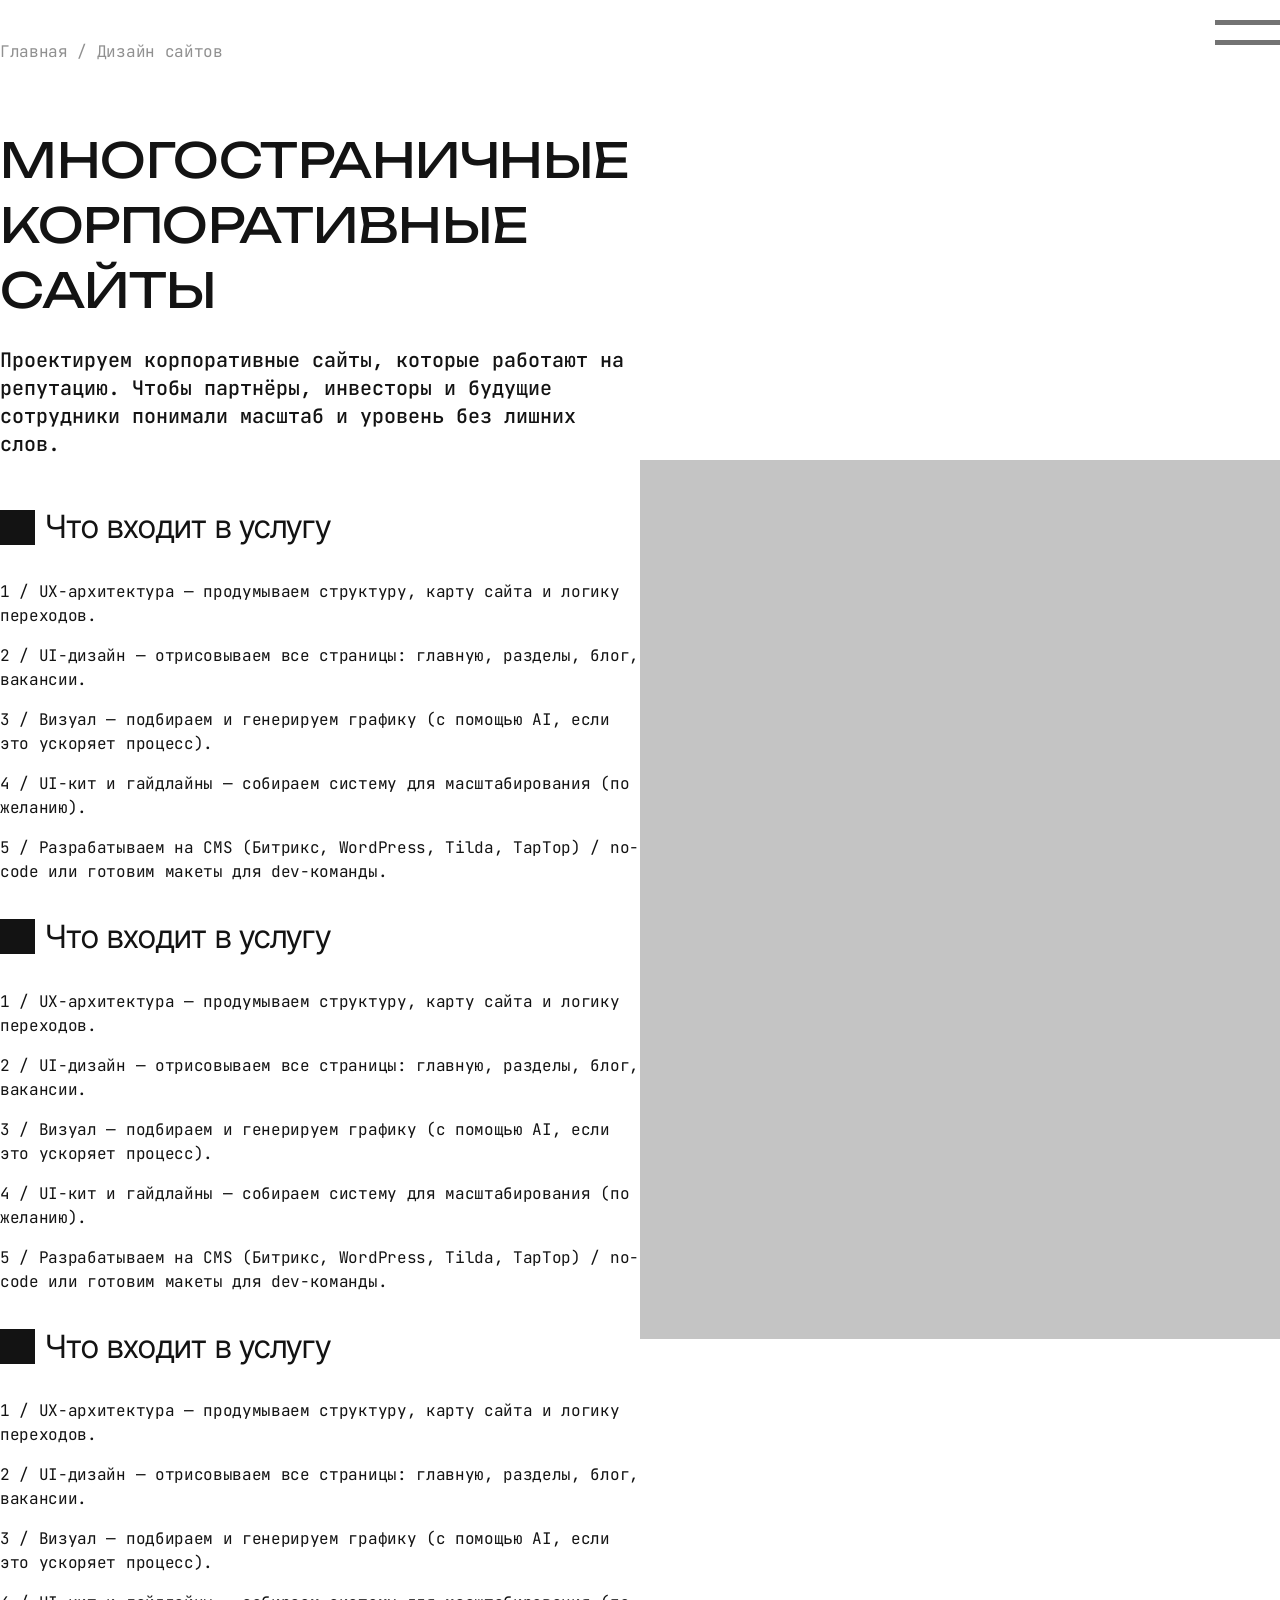
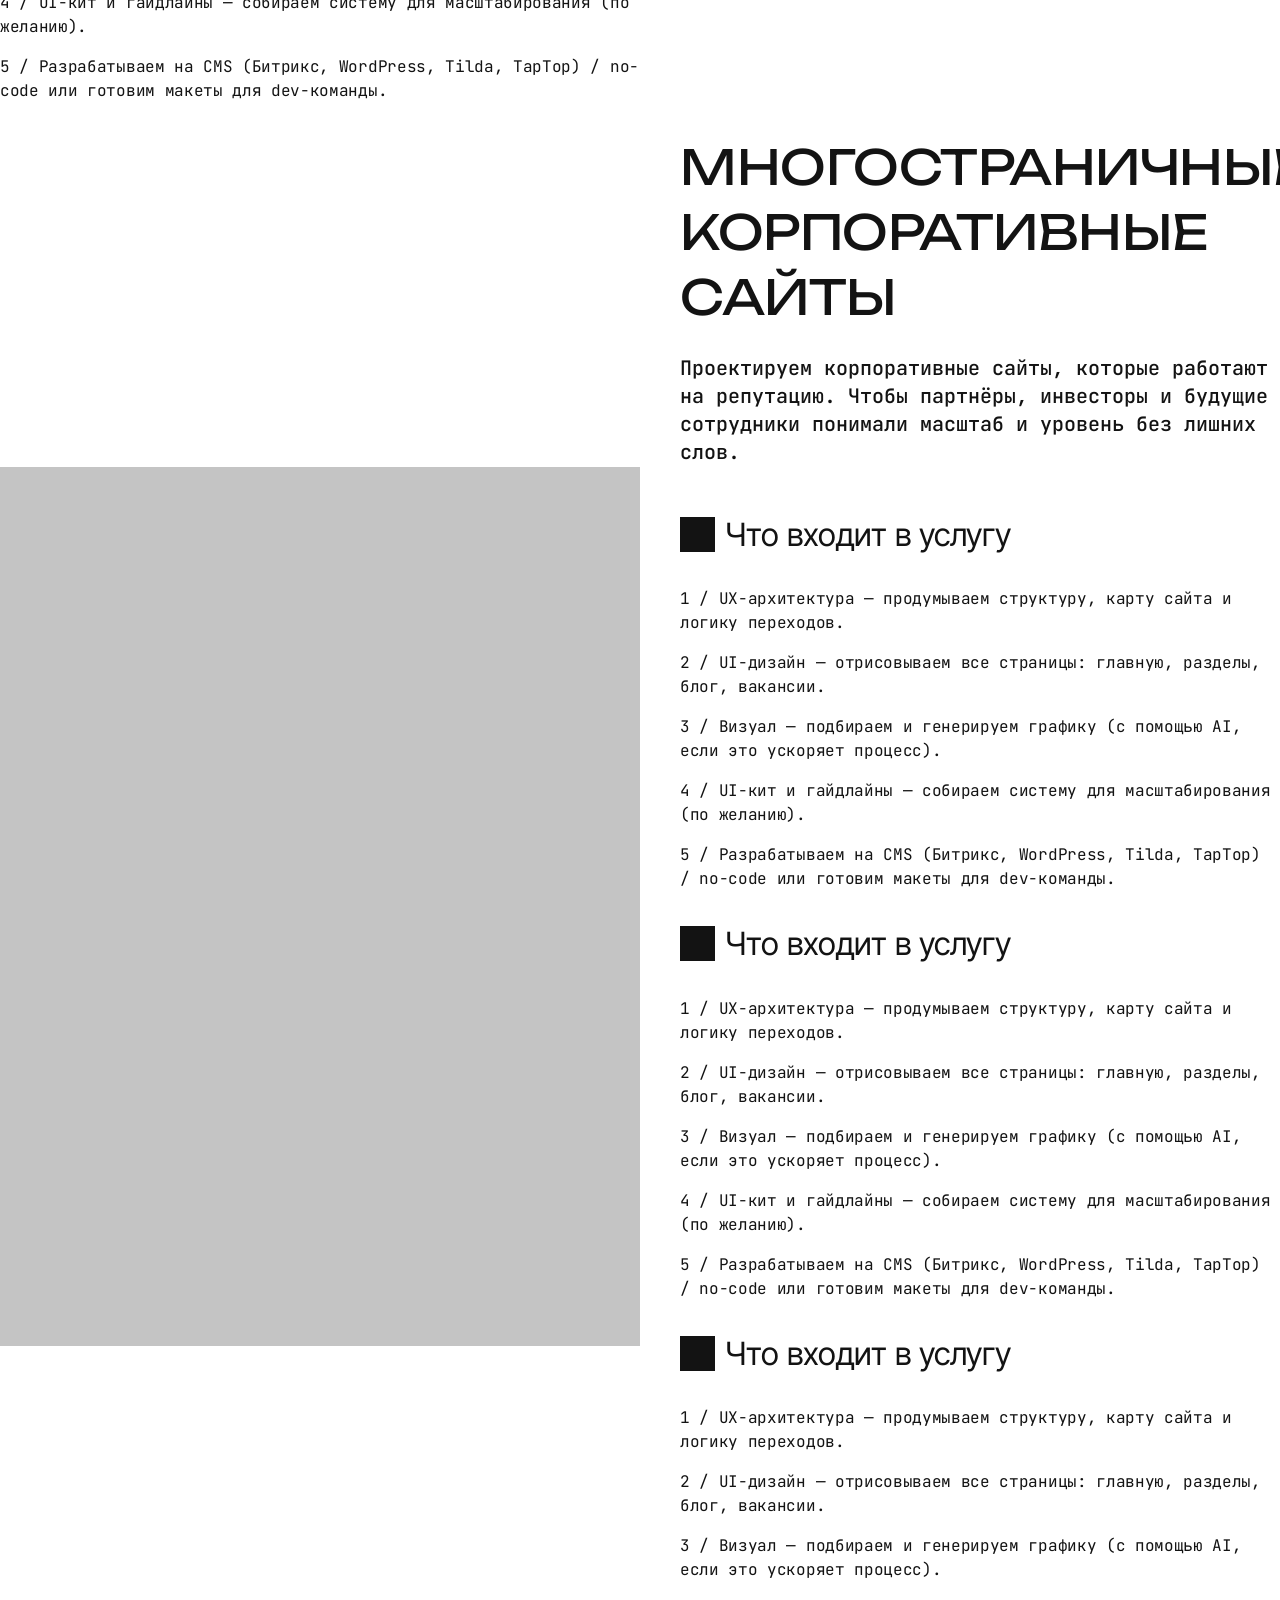
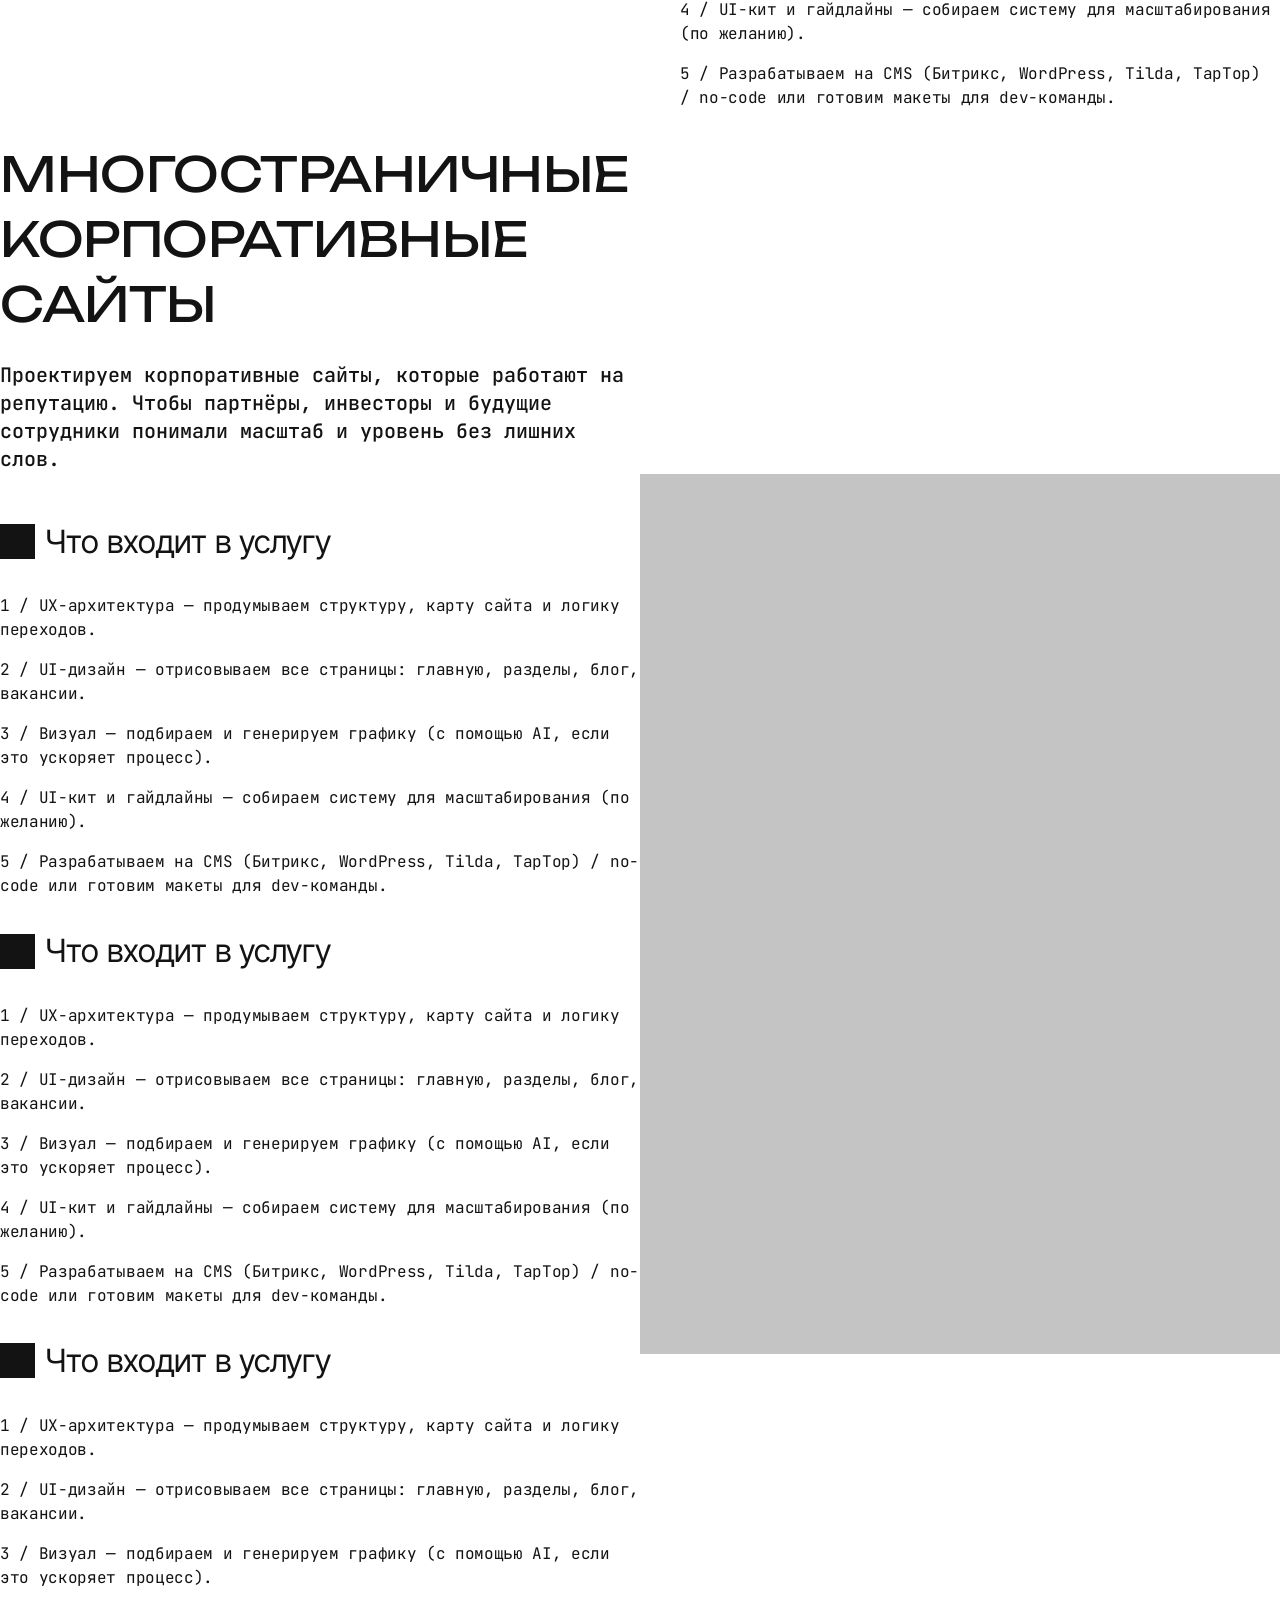
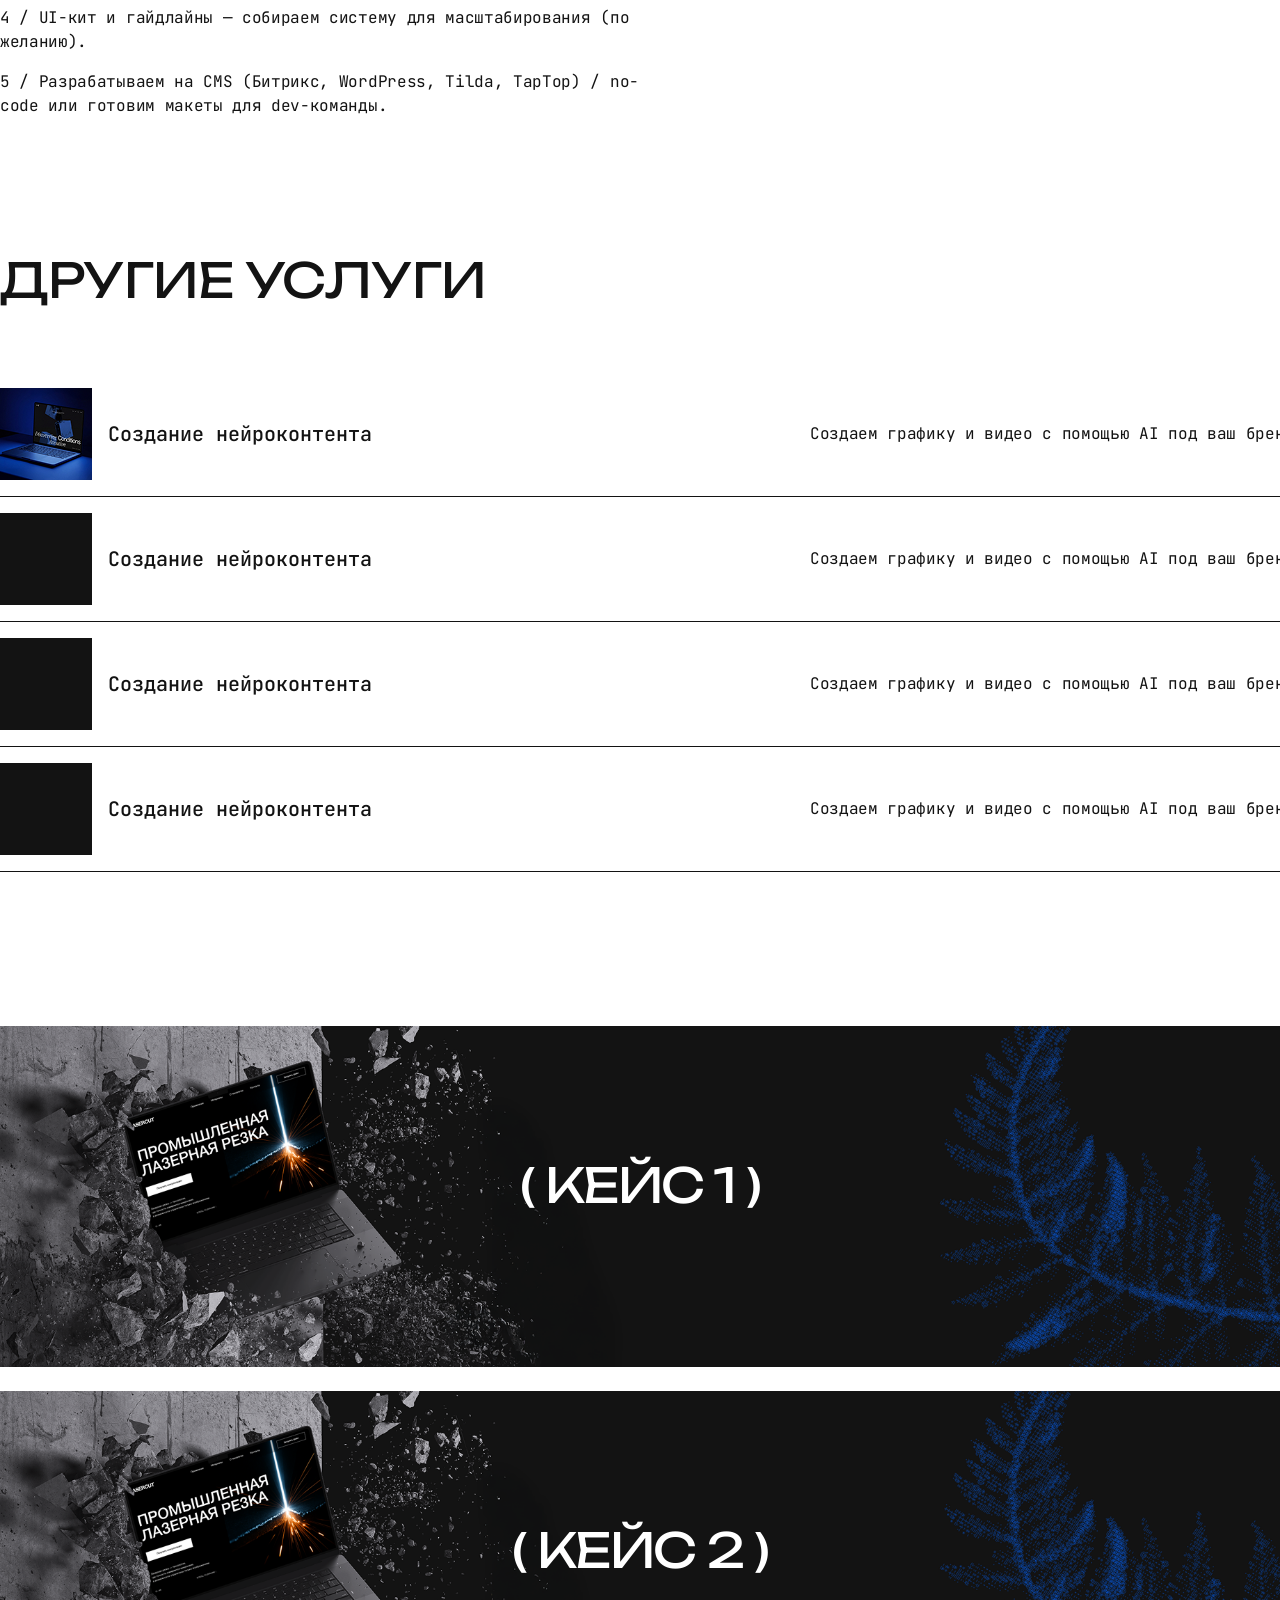
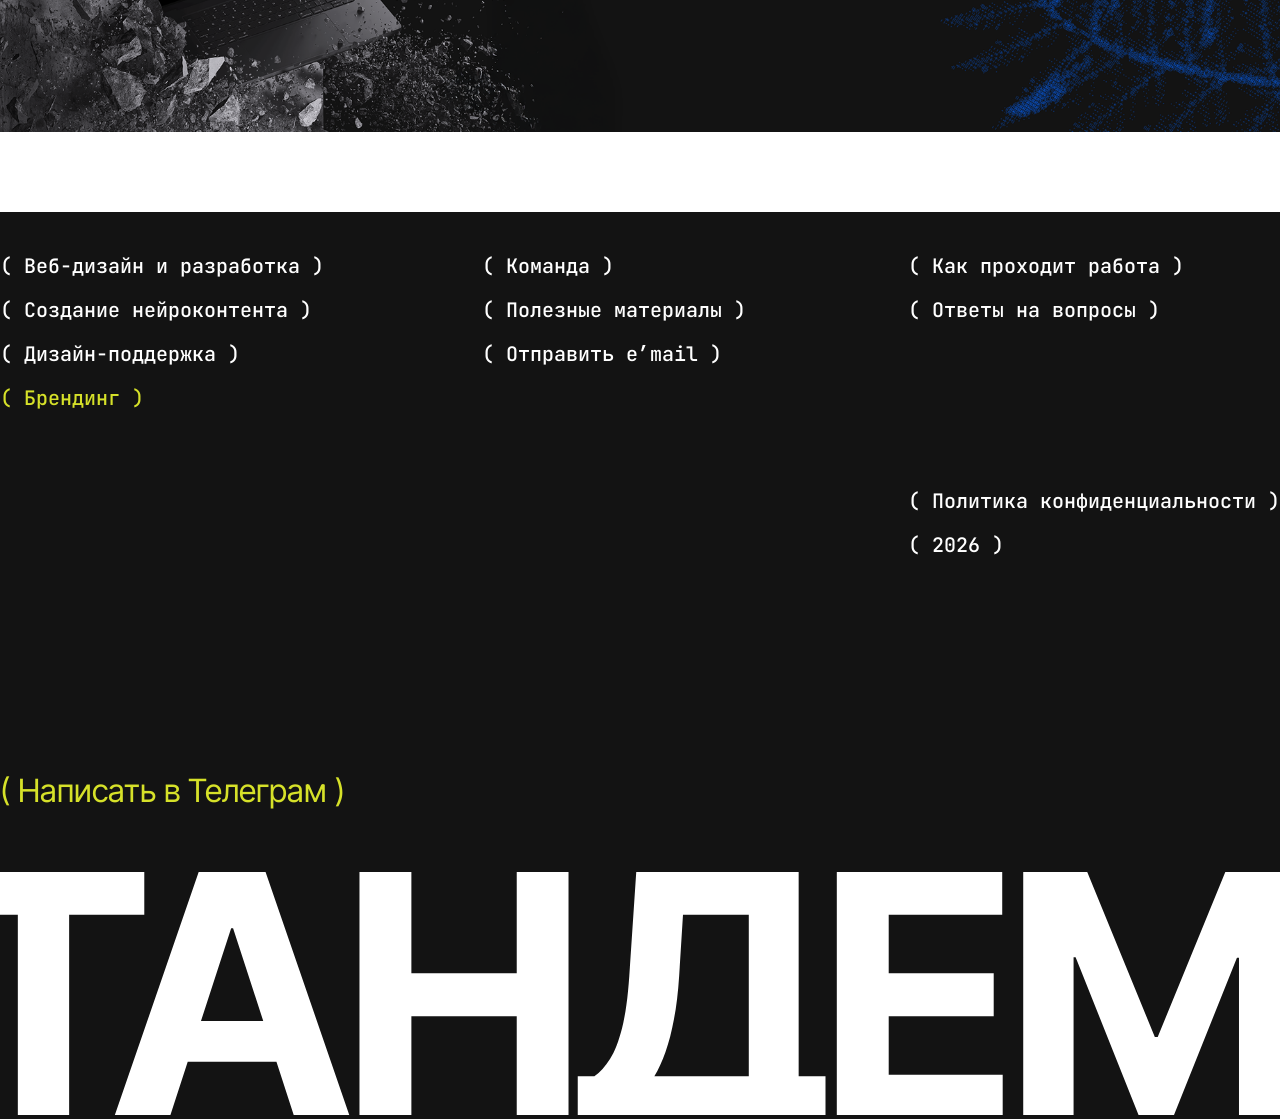
==== commit 98c6730c: "first commit" ====
--- a/deal.html
+++ b/deal.html
@@ -323,7 +323,7 @@
         </a>
       </div>
     </section>
-    <section class="link-block">
+    <section class="link-block" style="margin-bottom: 80px;">
       <div class="container">
         <a href="">
           <img src="./media/deal/link-block.png" alt="" class="bg desk">
--- a/style/style.css
+++ b/style/style.css
@@ -27,6 +27,14 @@
   width: max-content;
 }
 
+.desk {
+  display: block;
+}
+
+.mob {
+  display: none;
+}
+
 .container {
   width: 100%;
   max-width: 1800px;
@@ -218,8 +226,11 @@
   z-index: 2;
 }
 
+.img-section img {
+  max-width: 100%;
+}
+
 footer {
-  margin-top: 86px;
   background: #131313;
   padding-top: 40px;
 }
@@ -262,14 +273,6 @@
 footer .footer-bg {
   width: 100%;
   margin-top: 60px;
-}
-
-.desk {
-  display: block;
-}
-
-.mob {
-  display: none;
 }
 
 header {
